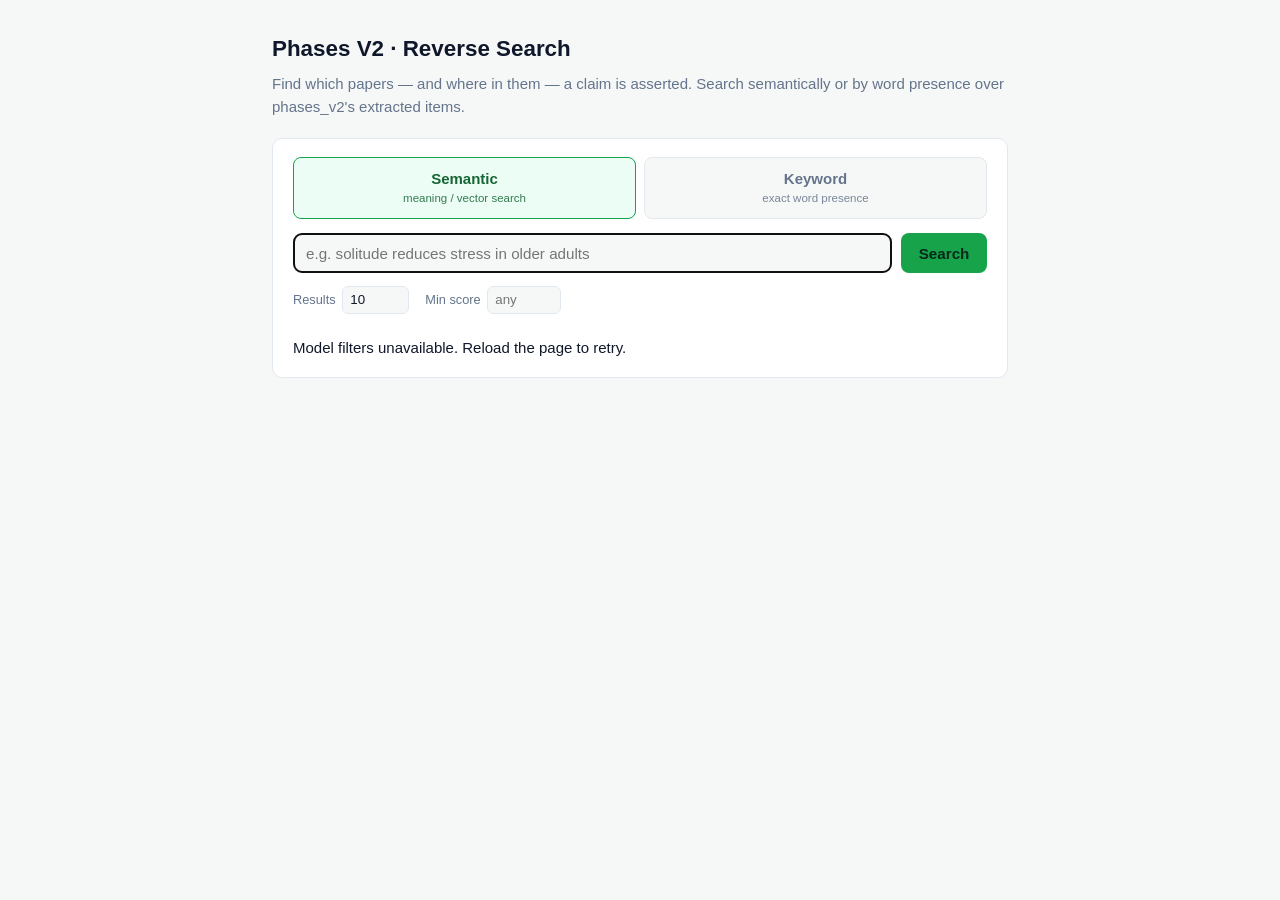
==== abi-phases/src/phases_v2/apps/reverse_search/index.html @ 8e41907b "feat(phases-v2): show and filter extraction models in search" ====
<!doctype html>
<meta charset="utf-8">
<title>Phases V2 Reverse Search</title>
<style>
  :root {
    --ground: #f6f8f7; --surface: #fff; --ink: #0f172a; --mute: #64748b;
    --rule: #e2e8f0; --accent: #16a34a; --accent-2: #22c55e;
    --chip: #ecfdf5; --chip-ink: #166534; --mark: #fde68a;
  }
  @media (prefers-color-scheme: dark) {
    :root {
      --ground: #0e1413; --surface: #151d1c; --ink: #e3eae8; --mute: #859894;
      --rule: #253431; --accent: #34d399; --accent-2: #22c55e;
      --chip: #10241c; --chip-ink: #6ee7b7; --mark: #7c5e12;
    }
  }
  * { box-sizing: border-box; }
  body {
    margin: 0; padding: 2rem 1.25rem 4rem; background: var(--ground); color: var(--ink);
    font: 15px/1.55 -apple-system, BlinkMacSystemFont, "Segoe UI", Roboto, Helvetica, sans-serif;
  }
  main { max-width: 46rem; margin: 0 auto; display: grid; gap: 1.25rem; }
  h1 { font-size: 1.4rem; margin: 0; }
  p.lede { color: var(--mute); margin: .3rem 0 0; }
  .panel {
    background: var(--surface); border: 1px solid var(--rule); border-radius: 10px;
    padding: 1.1rem 1.25rem;
  }
  .tabs { display: flex; gap: .5rem; margin-bottom: .9rem; }
  .tab {
    flex: 1; padding: .6rem .7rem; border: 1px solid var(--rule); background: var(--ground);
    border-radius: 8px; cursor: pointer; font-weight: 600; color: var(--mute); text-align: center;
  }
  .tab.active { background: var(--chip); color: var(--chip-ink); border-color: var(--accent); }
  .tab small { display: block; font-weight: 400; font-size: .72rem; opacity: .85; }
  .searchbar { display: flex; gap: .6rem; }
  .searchbar input[type=text] {
    flex: 1; padding: .65rem .75rem; border: 1px solid var(--rule); border-radius: 8px;
    font-size: .95rem; background: var(--ground); color: var(--ink);
  }
  button.go {
    padding: 0 1.1rem; border: none; border-radius: 8px; background: var(--accent);
    color: #06281a; font-weight: 700; cursor: pointer; font-size: .95rem;
  }
  button.go:disabled { opacity: .55; cursor: default; }
  .controls { display: flex; flex-wrap: wrap; gap: 1rem; align-items: center; margin-top: .8rem; }
  .controls label { font-size: .8rem; color: var(--mute); display: flex; align-items: center; gap: .4rem; }
  .controls input[type=number] {
    width: 4.2rem; padding: .35rem .45rem; border: 1px solid var(--rule); border-radius: 6px;
    background: var(--ground); color: var(--ink);
  }
  .facets { display: flex; flex-wrap: wrap; gap: .5rem; margin-top: .7rem; }
  .facet {
    padding: .3rem .7rem; border-radius: 999px; border: 1px solid var(--rule); background: var(--ground);
    cursor: pointer; font-size: .8rem; color: var(--mute); user-select: none;
  }
  .facet.on { background: var(--chip); color: var(--chip-ink); border-color: var(--accent); font-weight: 600; }
  .status { color: var(--mute); font-size: .85rem; margin: .9rem .1rem 0; }
  .status.bad { color: #e0806e; }
  .results { margin-top: .7rem; display: grid; gap: .75rem; }
  .hit { background: var(--surface); border: 1px solid var(--rule); border-radius: 10px; padding: .9rem 1rem; }
  .hit .text { font-size: .95rem; font-weight: 600; }
  .meta { display: flex; flex-wrap: wrap; gap: .5rem; align-items: center; margin-top: .6rem; font-size: .78rem; color: var(--mute); }
  .badge { padding: .15rem .55rem; border-radius: 999px; background: var(--chip); color: var(--chip-ink); font-weight: 600; }
  .paper { font-weight: 600; color: var(--ink); }
  .score { margin-left: auto; font-variant-numeric: tabular-nums; }
  details { margin-top: .6rem; }
  details summary { cursor: pointer; color: var(--accent); font-size: .78rem; font-weight: 600; }
  details .context {
    margin-top: .5rem; padding: .6rem .7rem; background: var(--ground); border: 1px solid var(--rule);
    border-radius: 6px; font-size: .8rem; color: var(--ink); white-space: pre-wrap; max-height: 16rem; overflow: auto;
  }
  mark { background: var(--mark); padding: 0 .1rem; border-radius: 3px; }
  .empty { text-align: center; color: var(--mute); padding: 2.5rem 0; }
</style>

<main>
  <header>
    <h1>Phases V2 · Reverse Search</h1>
    <p class="lede">Find which papers — and where in them — a claim is asserted. Search
      semantically or by word presence over phases_v2's extracted items.</p>
  </header>

  <div class="panel">
    <div class="tabs">
      <div class="tab active" data-mode="semantic" id="tab-semantic">
        Semantic<small>meaning / vector search</small>
      </div>
      <div class="tab" data-mode="keyword" id="tab-keyword">
        Keyword<small>exact word presence</small>
      </div>
    </div>

    <div class="searchbar">
      <input type="text" id="q" placeholder="e.g. solitude reduces stress in older adults" autofocus>
      <button class="go" id="go">Search</button>
    </div>

    <div class="controls">
      <label id="kwrap">Results
        <input type="number" id="k" value="10" min="1" max="100">
      </label>
      <label id="thwrap">Min score
        <input type="number" id="threshold" step="0.05" min="0" max="1" placeholder="any" style="width:4.6rem">
      </label>
    </div>

    <div class="facets" id="facets"></div>
    <div class="facets" id="model-facets" role="group" aria-label="Extraction models">Loading models…</div>
  </div>

  <div class="status" id="status"></div>
  <div class="results" id="results"></div>
</main>

<script>
  const $ = (id) => document.getElementById(id);
  const state = {
    mode: "semantic", prompts: new Set(), selected: new Set(),
    models: [], selectedModels: new Set(),
  };

  // This page is served by the Nexus frontend through /app-html/, so a
  // relative fetch would hit Next and come back as its 404 page, not the ABI
  // API. Nexus inlines its runtime config into the document that embeds us;
  // the iframe is same-origin (sandbox allows it), so we can read it from the
  // parent. Falling back to a relative base keeps this working when the page
  // is served directly by ABI instead.
  function apiBase() {
    const fromWindow = (w) => {
      try {
        return (w && w.__NEXUS_RUNTIME_CONFIG__ && w.__NEXUS_RUNTIME_CONFIG__.apiUrl) || "";
      } catch (_crossOrigin) {
        return "";
      }
    };
    const base = fromWindow(window) || fromWindow(window.parent) || fromWindow(window.top) || "";
    return base.replace(/\/$/, "");
  }

  const API = () => `${apiBase()}/phases_v2/api/search`;

  async function readJson(response, url) {
    const body = await response.text();
    try {
      return JSON.parse(body);
    } catch (_notJson) {
      // Almost always means the request reached the wrong server.
      throw new Error(
        `Expected JSON from ${url} but got ${response.status} ` +
        `${response.headers.get("content-type") || "an unknown type"}. ` +
        `The API base resolved to "${apiBase() || "(relative)"}" — if that is ` +
        `the Nexus frontend rather than the ABI API, the request never ` +
        `reached the module.`
      );
    }
  }

  async function get(path) {
    const url = `${API()}${path}`;
    const response = await fetch(url, { credentials: "include" });
    const payload = await readJson(response, url);
    if (!response.ok) throw new Error(payload.detail || `${response.status} from ${url}`);
    return payload;
  }

  function setMode(mode) {
    state.mode = mode;
    $("tab-semantic").classList.toggle("active", mode === "semantic");
    $("tab-keyword").classList.toggle("active", mode === "keyword");
    $("thwrap").style.display = mode === "semantic" ? "" : "none";
    $("kwrap").querySelector("input").value = mode === "semantic" ? 10 : 25;
    $("q").placeholder = mode === "semantic"
      ? "e.g. solitude reduces stress in older adults"
      : "e.g. loneliness cortisol";
  }

  document.querySelectorAll(".tab").forEach((t) =>
    t.addEventListener("click", () => setMode(t.dataset.mode)));

  async function loadPrompts() {
    try {
      const data = await get("/prompts");
      state.prompts = new Set(data.prompts || []);
      renderFacets();
    } catch (_e) { /* facets are optional */ }
  }

  function renderFacets() {
    const box = $("facets");
    box.innerHTML = "";
    if (!state.prompts.size) return;
    const hint = document.createElement("span");
    hint.style.cssText = "font-size:.78rem;color:var(--mute);align-self:center;margin-right:.15rem";
    hint.textContent = "Prompts:";
    box.appendChild(hint);
    [...state.prompts].forEach((p) => {
      const el = document.createElement("span");
      el.className = "facet" + (state.selected.has(p) ? " on" : "");
      el.textContent = p;
      el.onclick = () => {
        state.selected.has(p) ? state.selected.delete(p) : state.selected.add(p);
        renderFacets();
      };
      box.appendChild(el);
    });
  }

  async function loadModels() {
    try {
      const data = await get("/models");
      state.models = data.models || [];
      renderModelFacets();
    } catch (_error) {
      $("model-facets").textContent = "Model filters unavailable. Reload the page to retry.";
    }
  }

  function renderModelFacets() {
    const box = $("model-facets");
    box.replaceChildren();
    const hint = document.createElement("span");
    hint.textContent = "Extraction models:";
    box.appendChild(hint);
    const add = (label, selected, action) => {
      const button = document.createElement("button");
      button.type = "button";
      button.className = "facet" + (selected ? " on" : "");
      button.setAttribute("aria-pressed", String(selected));
      button.textContent = label;
      button.onclick = () => { action(); renderModelFacets(); };
      box.appendChild(button);
    };
    add("All models", state.selectedModels.size === 0, () => state.selectedModels.clear());
    state.models.forEach((model) => add(model, state.selectedModels.has(model), () => {
      state.selectedModels.has(model)
        ? state.selectedModels.delete(model) : state.selectedModels.add(model);
    }));
  }

  function escapeHtml(s) {
    return (s || "").replace(/[&<>"']/g, (c) =>
      ({ "&": "&amp;", "<": "&lt;", ">": "&gt;", '"': "&quot;", "'": "&#39;" }[c]));
  }

  function highlight(text, q) {
    if (state.mode !== "keyword" || !text) return escapeHtml(text);
    const tokens = (q.toLowerCase().match(/\w+/g) || []);
    let out = escapeHtml(text);
    [...new Set(tokens)].forEach((tok) => {
      const re = new RegExp(`(${tok.replace(/[.*+?^${}()|[\]\\]/g, "\\$&")})`, "gi");
      out = out.replace(re, "<mark>$1</mark>");
    });
    return out;
  }

  function renderHits(data) {
    const box = $("results");
    box.innerHTML = "";
    if (!data.hits.length) {
      box.innerHTML = `<div class="empty">No matches for “${escapeHtml(data.query)}”.</div>`;
      return;
    }
    data.hits.forEach((h) => {
      const card = document.createElement("div");
      card.className = "hit";
      const score = h.score != null ? `<span class="score">score ${h.score.toFixed(3)}</span>` : "";
      const where = h.chunk_seq != null ? `chunk #${h.chunk_seq}` : "";
      const paper = h.paper_name ? `<span class="paper">${escapeHtml(h.paper_name)}</span>` : "(unknown paper)";
      const prompt = h.prompt_name ? `<span class="badge">${escapeHtml(h.prompt_name)}</span>` : "";
      const model = `<span class="badge">Model: ${escapeHtml(h.model_id || "unknown")}</span>`;
      const context = h.chunk_text
        ? `<details><summary>Show source context</summary><div class="context">${highlight(h.chunk_text, data.query)}</div></details>`
        : "";
      card.innerHTML = `
        <div class="text">${highlight(h.extracted_text, data.query)}</div>
        <div class="meta">${prompt}${model}${paper}${where ? `<span>· ${where}</span>` : ""}${score}</div>
        ${context}`;
      box.appendChild(card);
    });
  }

  async function search() {
    const q = $("q").value.trim();
    if (!q) return;
    $("go").disabled = true;
    $("status").className = "status";
    $("status").textContent = "Searching…";
    $("results").innerHTML = "";

    const params = new URLSearchParams({ q });
    state.selected.forEach((p) => params.append("prompt", p));
    state.selectedModels.forEach((model) => params.append("model", model));

    let path;
    if (state.mode === "semantic") {
      params.set("k", $("k").value || 10);
      const th = $("threshold").value;
      if (th) params.set("score_threshold", th);
      path = `/semantic?${params}`;
    } else {
      params.set("limit", $("k").value || 25);
      path = `/keyword?${params}`;
    }

    try {
      const data = await get(path);
      $("status").className = "status";
      $("status").textContent = `${data.count} result${data.count === 1 ? "" : "s"} · ${data.mode} search`;
      renderHits(data);
    } catch (e) {
      $("status").className = "status bad";
      $("status").textContent = `Search failed: ${e.message}`;
    } finally {
      $("go").disabled = false;
    }
  }

  $("go").addEventListener("click", search);
  $("q").addEventListener("keydown", (e) => { if (e.key === "Enter") search(); });

  setMode("semantic");
  loadPrompts();
  loadModels();
</script>
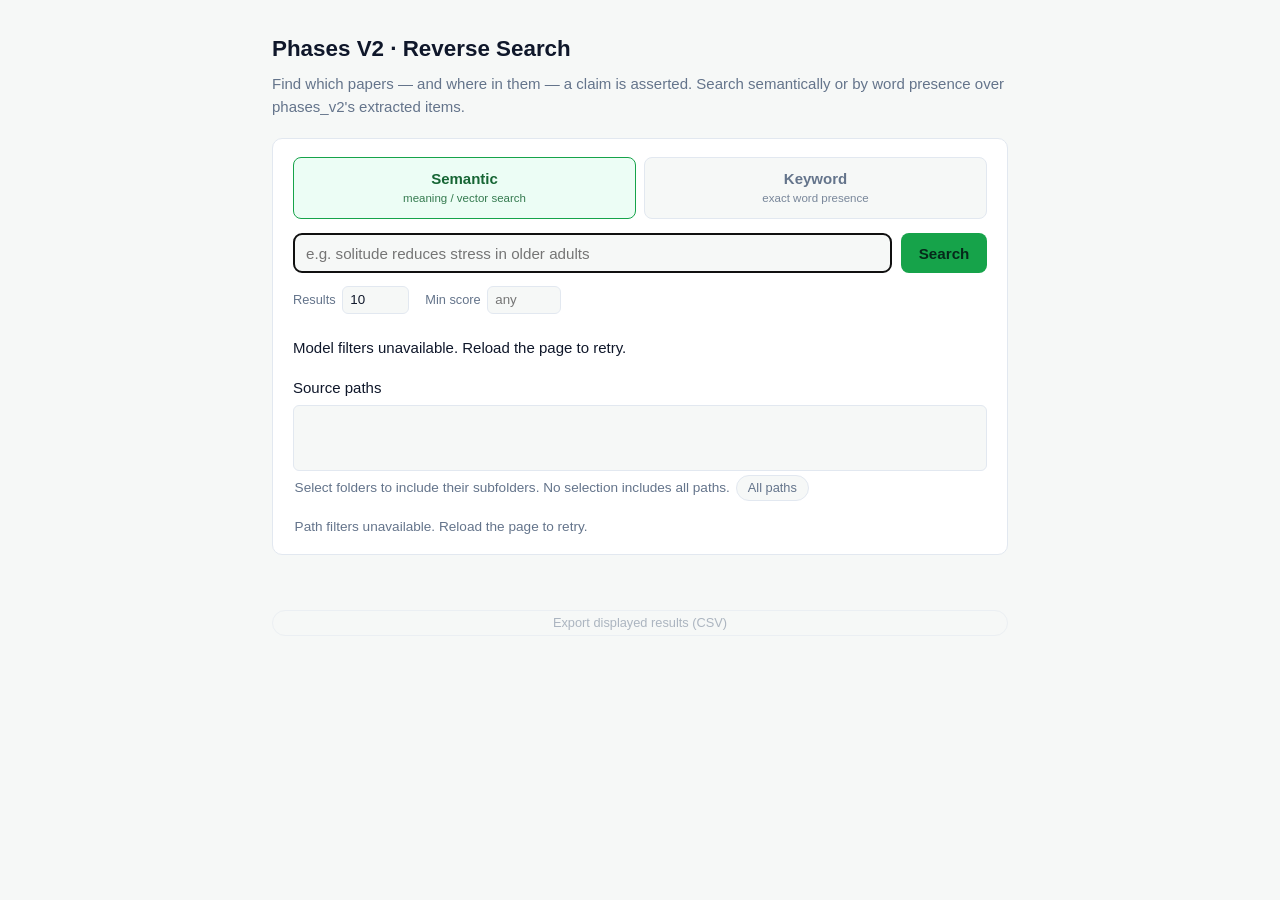
==== commit 29fa3475: "feat(phases-v2): add source filters, prompt viewer and CSV export" ====
--- a/abi-phases/src/phases_v2/apps/reverse_search/index.html
+++ b/abi-phases/src/phases_v2/apps/reverse_search/index.html
@@ -72,6 +72,9 @@
   }
   mark { background: var(--mark); padding: 0 .1rem; border-radius: 3px; }
   .empty { text-align: center; color: var(--mute); padding: 2.5rem 0; }
+  #paths { width: 100%; margin-top: .4rem; background: var(--ground); color: var(--ink); border: 1px solid var(--rule); border-radius: 6px; }
+  #export:disabled { opacity: .5; cursor: default; }
+  .source-path { overflow-wrap: anywhere; }
 </style>
 
 <main>
@@ -107,9 +110,17 @@
 
     <div class="facets" id="facets"></div>
     <div class="facets" id="model-facets" role="group" aria-label="Extraction models">Loading models…</div>
+    <div style="margin-top:1rem">
+      <label for="paths">Source paths</label>
+      <select id="paths" multiple size="4" aria-describedby="paths-help"></select>
+      <span id="paths-help" class="status">Select folders to include their subfolders. No selection includes all paths.</span>
+      <button type="button" class="facet" id="clear-paths">All paths</button>
+      <div id="paths-status" class="status"></div>
+    </div>
   </div>
 
   <div class="status" id="status"></div>
+  <button type="button" class="facet" id="export" disabled>Export displayed results (CSV)</button>
   <div class="results" id="results"></div>
 </main>
 
@@ -118,6 +129,7 @@
   const state = {
     mode: "semantic", prompts: new Set(), selected: new Set(),
     models: [], selectedModels: new Set(),
+    selectedPaths: new Set(), displayedResults: null,
   };
 
   // This page is served by the Nexus frontend through /app-html/, so a
@@ -238,6 +250,30 @@
     }));
   }
 
+  async function loadPaths() {
+    try {
+      const data = await get("/paths");
+      $("paths").replaceChildren();
+      (data.paths || []).forEach((path) => {
+        const option = document.createElement("option");
+        option.value = path;
+        option.textContent = path;
+        $("paths").appendChild(option);
+      });
+      $("paths-status").textContent = data.paths.length ? "" : "No source paths available yet.";
+    } catch (_error) {
+      $("paths-status").textContent = "Path filters unavailable. Reload the page to retry.";
+    }
+  }
+
+  $("paths").addEventListener("change", () => {
+    state.selectedPaths = new Set([...$("paths").selectedOptions].map((option) => option.value));
+  });
+  $("clear-paths").addEventListener("click", () => {
+    state.selectedPaths.clear();
+    [...$("paths").options].forEach((option) => { option.selected = false; });
+  });
+
   function escapeHtml(s) {
     return (s || "").replace(/[&<>"']/g, (c) =>
       ({ "&": "&amp;", "<": "&lt;", ">": "&gt;", '"': "&quot;", "'": "&#39;" }[c]));
@@ -255,6 +291,8 @@
   }
 
   function renderHits(data) {
+    state.displayedResults = data;
+    $("export").disabled = !data.hits.length;
     const box = $("results");
     box.innerHTML = "";
     if (!data.hits.length) {
@@ -269,13 +307,18 @@
       const paper = h.paper_name ? `<span class="paper">${escapeHtml(h.paper_name)}</span>` : "(unknown paper)";
       const prompt = h.prompt_name ? `<span class="badge">${escapeHtml(h.prompt_name)}</span>` : "";
       const model = `<span class="badge">Model: ${escapeHtml(h.model_id || "unknown")}</span>`;
+      const source = h.source_path ? `<div class="meta source-path">Source path: ${escapeHtml(h.source_path)}</div>` : "";
+      const extractionPrompt = `<details><summary>View extraction prompt</summary>
+        <div class="meta">Prompt ID: ${escapeHtml(h.prompt_id || "unknown")}</div>
+        <div class="meta">Stored template for this prompt version.</div>
+        <div class="context">${escapeHtml(h.prompt_template || "Stored prompt unavailable for this result.")}</div></details>`;
       const context = h.chunk_text
         ? `<details><summary>Show source context</summary><div class="context">${highlight(h.chunk_text, data.query)}</div></details>`
         : "";
       card.innerHTML = `
         <div class="text">${highlight(h.extracted_text, data.query)}</div>
         <div class="meta">${prompt}${model}${paper}${where ? `<span>· ${where}</span>` : ""}${score}</div>
-        ${context}`;
+        ${source}${extractionPrompt}${context}`;
       box.appendChild(card);
     });
   }
@@ -287,10 +330,13 @@
     $("status").className = "status";
     $("status").textContent = "Searching…";
     $("results").innerHTML = "";
+    state.displayedResults = null;
+    $("export").disabled = true;
 
     const params = new URLSearchParams({ q });
     state.selected.forEach((p) => params.append("prompt", p));
     state.selectedModels.forEach((model) => params.append("model", model));
+    state.selectedPaths.forEach((path) => params.append("path", path));
 
     let path;
     if (state.mode === "semantic") {
@@ -319,7 +365,38 @@
   $("go").addEventListener("click", search);
   $("q").addEventListener("keydown", (e) => { if (e.key === "Enter") search(); });
 
+  function csvCell(value) {
+    let text = value == null ? "" : String(value);
+    // Keep extracted text from being interpreted as a spreadsheet formula.
+    if (typeof value === "string" && (/^\s*[=+@-]/.test(text) || /^[\t\r\n]/.test(text))) text = "'" + text;
+    return '"' + text.replace(/"/g, '""') + '"';
+  }
+
+  function resultsCsv(data) {
+    const columns = ["query", "mode", "item_id", "extracted_text", "score", "model_id",
+      "prompt_id", "prompt_name", "prompt_template", "paper_id", "paper_name",
+      "source_path", "chunk_id", "chunk_seq", "chunk_text"];
+    const rows = [columns.map(csvCell).join(",")];
+    data.hits.forEach((hit) => rows.push(columns.map((column) =>
+      csvCell(column === "query" ? data.query : column === "mode" ? data.mode : hit[column])).join(",")));
+    return "\uFEFF" + rows.join("\r\n") + "\r\n";
+  }
+
+  $("export").addEventListener("click", () => {
+    const data = state.displayedResults;
+    if (!data || !data.hits.length) return;
+    const url = URL.createObjectURL(new Blob([resultsCsv(data)], { type: "text/csv;charset=utf-8" }));
+    const link = document.createElement("a");
+    link.href = url;
+    link.download = `phases-v2-search-${new Date().toISOString().slice(0, 10)}.csv`;
+    document.body.appendChild(link);
+    link.click();
+    link.remove();
+    setTimeout(() => URL.revokeObjectURL(url), 1000);
+  });
+
   setMode("semantic");
   loadPrompts();
   loadModels();
+  loadPaths();
 </script>
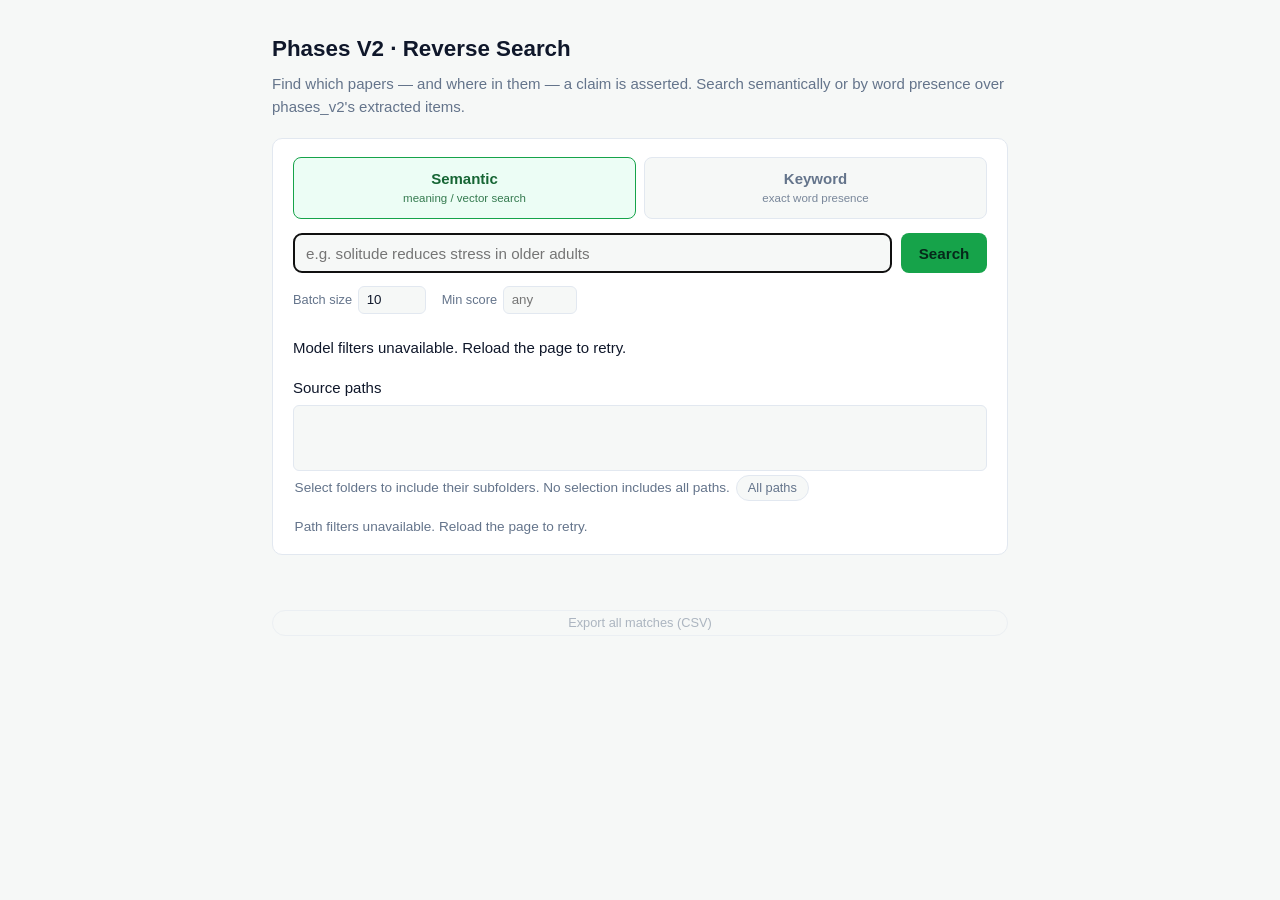
==== commit 1a7f52da: "feat(search): export all matches and paginate complete results" ====
--- a/abi-phases/src/phases_v2/apps/reverse_search/index.html
+++ b/abi-phases/src/phases_v2/apps/reverse_search/index.html
@@ -1,5 +1,6 @@
 <!doctype html>
 <meta charset="utf-8">
+<meta name="viewport" content="width=device-width, initial-scale=1">
 <title>Phases V2 Reverse Search</title>
 <style>
   :root {
@@ -19,6 +20,8 @@
     margin: 0; padding: 2rem 1.25rem 4rem; background: var(--ground); color: var(--ink);
     font: 15px/1.55 -apple-system, BlinkMacSystemFont, "Segoe UI", Roboto, Helvetica, sans-serif;
   }
+  main > *, .searchbar input[type=text] { min-width: 0; }
+  .hit { overflow-wrap: anywhere; }
   main { max-width: 46rem; margin: 0 auto; display: grid; gap: 1.25rem; }
   h1 { font-size: 1.4rem; margin: 0; }
   p.lede { color: var(--mute); margin: .3rem 0 0; }
@@ -100,7 +103,7 @@
     </div>
 
     <div class="controls">
-      <label id="kwrap">Results
+      <label id="kwrap">Batch size
         <input type="number" id="k" value="10" min="1" max="100">
       </label>
       <label id="thwrap">Min score
@@ -119,9 +122,11 @@
     </div>
   </div>
 
-  <div class="status" id="status"></div>
-  <button type="button" class="facet" id="export" disabled>Export displayed results (CSV)</button>
+  <div class="status" id="status" role="status"></div>
+  <button type="button" class="facet" id="export" disabled>Export all matches (CSV)</button>
+  <div id="export-status" class="status" role="status"></div>
   <div class="results" id="results"></div>
+  <div id="scroll-sentinel"><button type="button" class="facet" id="load-more" hidden>Load more</button></div>
 </main>
 
 <script>
@@ -129,7 +134,8 @@
   const state = {
     mode: "semantic", prompts: new Set(), selected: new Set(),
     models: [], selectedModels: new Set(),
-    selectedPaths: new Set(), displayedResults: null,
+    selectedPaths: new Set(), activeSearch: null, version: 0, loading: false,
+    nextOffset: null, total: 0, seen: new Set(), controller: null, exportController: null, exporting: false,
   };
 
   // This page is served by the Nexus frontend through /app-html/, so a
@@ -168,9 +174,9 @@
     }
   }
 
-  async function get(path) {
+  async function get(path, signal) {
     const url = `${API()}${path}`;
-    const response = await fetch(url, { credentials: "include" });
+    const response = await fetch(url, { credentials: "include", signal });
     const payload = await readJson(response, url);
     if (!response.ok) throw new Error(payload.detail || `${response.status} from ${url}`);
     return payload;
@@ -279,8 +285,8 @@
       ({ "&": "&amp;", "<": "&lt;", ">": "&gt;", '"': "&quot;", "'": "&#39;" }[c]));
   }
 
-  function highlight(text, q) {
-    if (state.mode !== "keyword" || !text) return escapeHtml(text);
+  function highlight(text, q, mode) {
+    if (mode !== "keyword" || !text) return escapeHtml(text);
     const tokens = (q.toLowerCase().match(/\w+/g) || []);
     let out = escapeHtml(text);
     [...new Set(tokens)].forEach((tok) => {
@@ -290,16 +296,17 @@
     return out;
   }
 
-  function renderHits(data) {
-    state.displayedResults = data;
-    $("export").disabled = !data.hits.length;
+  function renderHits(data, append = false) {
+    $("export").disabled = !data.total || state.exporting;
     const box = $("results");
-    box.innerHTML = "";
-    if (!data.hits.length) {
+    if (!append) box.innerHTML = "";
+    if (!data.hits.length && !append) {
       box.innerHTML = `<div class="empty">No matches for “${escapeHtml(data.query)}”.</div>`;
       return;
     }
     data.hits.forEach((h) => {
+      if (state.seen.has(h.item_id)) return;
+      state.seen.add(h.item_id);
       const card = document.createElement("div");
       card.className = "hit";
       const score = h.score != null ? `<span class="score">score ${h.score.toFixed(3)}</span>` : "";
@@ -313,86 +320,120 @@
         <div class="meta">Stored template for this prompt version.</div>
         <div class="context">${escapeHtml(h.prompt_template || "Stored prompt unavailable for this result.")}</div></details>`;
       const context = h.chunk_text
-        ? `<details><summary>Show source context</summary><div class="context">${highlight(h.chunk_text, data.query)}</div></details>`
+        ? `<details><summary>Show source context</summary><div class="context">${highlight(h.chunk_text, data.query, data.mode)}</div></details>`
         : "";
       card.innerHTML = `
-        <div class="text">${highlight(h.extracted_text, data.query)}</div>
+        <div class="text">${highlight(h.extracted_text, data.query, data.mode)}</div>
         <div class="meta">${prompt}${model}${paper}${where ? `<span>· ${where}</span>` : ""}${score}</div>
         ${source}${extractionPrompt}${context}`;
       box.appendChild(card);
     });
   }
 
+  function updateStatus() {
+    const active = state.activeSearch;
+    $('status').className = 'status';
+    $('status').textContent = `Showing ${state.seen.size} of ${state.total} matches for “${active.query}” · ${active.mode} search`;
+    $('load-more').hidden = state.nextOffset === null;
+  }
+
+  async function loadPage(append) {
+    const version = state.version, active = state.activeSearch;
+    if (!active || state.loading || (append && state.nextOffset === null)) return;
+    state.loading = true;
+    $('load-more').disabled = true;
+    $('load-more').textContent = 'Loading...';
+    const params = new URLSearchParams(active.params);
+    params.set('offset', append ? state.nextOffset : 0);
+    let succeeded = false;
+    try {
+      const data = await get(`/${active.mode}?${params}`, state.controller.signal);
+      if (version !== state.version) return;
+      if (data.snapshot != null) active.params.set('snapshot', data.snapshot);
+      state.total = data.total;
+      state.nextOffset = data.next_offset;
+      renderHits(data, append);
+      updateStatus();
+      succeeded = true;
+    } catch (error) {
+      if (version !== state.version || error.name === 'AbortError') return;
+      $('status').className = 'status bad';
+      $('status').textContent = `${append ? 'Could not load the next batch' : 'Search failed'}: ${error.message}`;
+      $('load-more').hidden = !append;
+    } finally {
+      if (version === state.version) {
+        state.loading = false;
+        $('go').disabled = false;
+        $('load-more').disabled = false;
+        $('load-more').textContent = 'Load more';
+        if (succeeded && state.nextOffset !== null && $('scroll-sentinel').getBoundingClientRect().top < innerHeight + 300) {
+          requestAnimationFrame(() => { if (version === state.version) loadPage(true); });
+        }
+      }
+    }
+  }
+
   async function search() {
-    const q = $("q").value.trim();
-    if (!q) return;
-    $("go").disabled = true;
-    $("status").className = "status";
-    $("status").textContent = "Searching…";
-    $("results").innerHTML = "";
-    state.displayedResults = null;
-    $("export").disabled = true;
-
-    const params = new URLSearchParams({ q });
-    state.selected.forEach((p) => params.append("prompt", p));
-    state.selectedModels.forEach((model) => params.append("model", model));
-    state.selectedPaths.forEach((path) => params.append("path", path));
-
-    let path;
-    if (state.mode === "semantic") {
-      params.set("k", $("k").value || 10);
-      const th = $("threshold").value;
-      if (th) params.set("score_threshold", th);
-      path = `/semantic?${params}`;
-    } else {
-      params.set("limit", $("k").value || 25);
-      path = `/keyword?${params}`;
-    }
-
-    try {
-      const data = await get(path);
-      $("status").className = "status";
-      $("status").textContent = `${data.count} result${data.count === 1 ? "" : "s"} · ${data.mode} search`;
-      renderHits(data);
-    } catch (e) {
-      $("status").className = "status bad";
-      $("status").textContent = `Search failed: ${e.message}`;
+    const query = $('q').value.trim();
+    if (!query) return;
+    state.controller?.abort(); state.exportController?.abort();
+    state.controller = new AbortController(); state.exporting = false;
+    state.version += 1; state.loading = false; state.seen = new Set();
+    state.nextOffset = null; state.total = 0;
+    $('go').disabled = true;
+    $('status').className = 'status'; $('status').textContent = 'Searching...';
+    $('export-status').textContent = ''; $('results').replaceChildren();
+    $('export').disabled = true; $('load-more').hidden = true;
+    const params = new URLSearchParams({ q: query });
+    state.selected.forEach((p) => params.append('prompt', p));
+    state.selectedModels.forEach((m) => params.append('model', m));
+    state.selectedPaths.forEach((p) => params.append('path', p));
+    params.set(state.mode === 'semantic' ? 'k' : 'limit', $('k').value || 25);
+    if (state.mode === 'semantic' && $('threshold').value) params.set('score_threshold', $('threshold').value);
+    state.activeSearch = { query, mode: state.mode, params };
+    await loadPage(false);
+  }
+
+  $('go').addEventListener('click', search);
+  $('q').addEventListener('keydown', (e) => { if (e.key === 'Enter') search(); });
+  $('load-more').addEventListener('click', () => loadPage(true));
+  const observer = new IntersectionObserver((entries) => {
+    if (entries.some((entry) => entry.isIntersecting)) loadPage(true);
+  }, { rootMargin: '300px' });
+  observer.observe($('scroll-sentinel'));
+
+  $('export').addEventListener('click', async () => {
+    const active = state.activeSearch;
+    if (!active || !state.total || state.exporting) return;
+    state.exporting = true;
+    state.exportController = new AbortController();
+    $('export').disabled = true;
+    $('export-status').className = 'status';
+    $('export-status').textContent = `Preparing all matches for “${active.query}”...`;
+    const params = new URLSearchParams(active.params);
+    params.delete('k'); params.delete('limit'); params.delete('offset');
+    params.set('mode', active.mode);
+    try {
+      const endpoint = `${API()}/export?${params}`;
+      const response = await fetch(endpoint, { credentials: 'include', signal: state.exportController.signal });
+      if (!response.ok || !response.headers.get('content-type')?.includes('text/csv')) {
+        const error = await readJson(response, endpoint);
+        throw new Error(error.detail || 'Export failed.');
+      }
+      const blob = await response.blob();
+      if (active !== state.activeSearch) return;
+      const url = URL.createObjectURL(blob), link = document.createElement('a');
+      link.href = url; link.download = `phases-v2-search-${new Date().toISOString().slice(0, 10)}.csv`;
+      document.body.appendChild(link); link.click(); link.remove();
+      setTimeout(() => URL.revokeObjectURL(url), 1000);
+      $('export-status').textContent = 'CSV downloaded with all matching results.';
+    } catch (error) {
+      if (active !== state.activeSearch || error.name === 'AbortError') return;
+      $('export-status').className = 'status bad';
+      $('export-status').textContent = `Export failed: ${error.message}`;
     } finally {
-      $("go").disabled = false;
-    }
-  }
-
-  $("go").addEventListener("click", search);
-  $("q").addEventListener("keydown", (e) => { if (e.key === "Enter") search(); });
-
-  function csvCell(value) {
-    let text = value == null ? "" : String(value);
-    // Keep extracted text from being interpreted as a spreadsheet formula.
-    if (typeof value === "string" && (/^\s*[=+@-]/.test(text) || /^[\t\r\n]/.test(text))) text = "'" + text;
-    return '"' + text.replace(/"/g, '""') + '"';
-  }
-
-  function resultsCsv(data) {
-    const columns = ["query", "mode", "item_id", "extracted_text", "score", "model_id",
-      "prompt_id", "prompt_name", "prompt_template", "paper_id", "paper_name",
-      "source_path", "chunk_id", "chunk_seq", "chunk_text"];
-    const rows = [columns.map(csvCell).join(",")];
-    data.hits.forEach((hit) => rows.push(columns.map((column) =>
-      csvCell(column === "query" ? data.query : column === "mode" ? data.mode : hit[column])).join(",")));
-    return "\uFEFF" + rows.join("\r\n") + "\r\n";
-  }
-
-  $("export").addEventListener("click", () => {
-    const data = state.displayedResults;
-    if (!data || !data.hits.length) return;
-    const url = URL.createObjectURL(new Blob([resultsCsv(data)], { type: "text/csv;charset=utf-8" }));
-    const link = document.createElement("a");
-    link.href = url;
-    link.download = `phases-v2-search-${new Date().toISOString().slice(0, 10)}.csv`;
-    document.body.appendChild(link);
-    link.click();
-    link.remove();
-    setTimeout(() => URL.revokeObjectURL(url), 1000);
+      if (active === state.activeSearch) { state.exporting = false; $('export').disabled = !state.total; }
+    }
   });
 
   setMode("semantic");
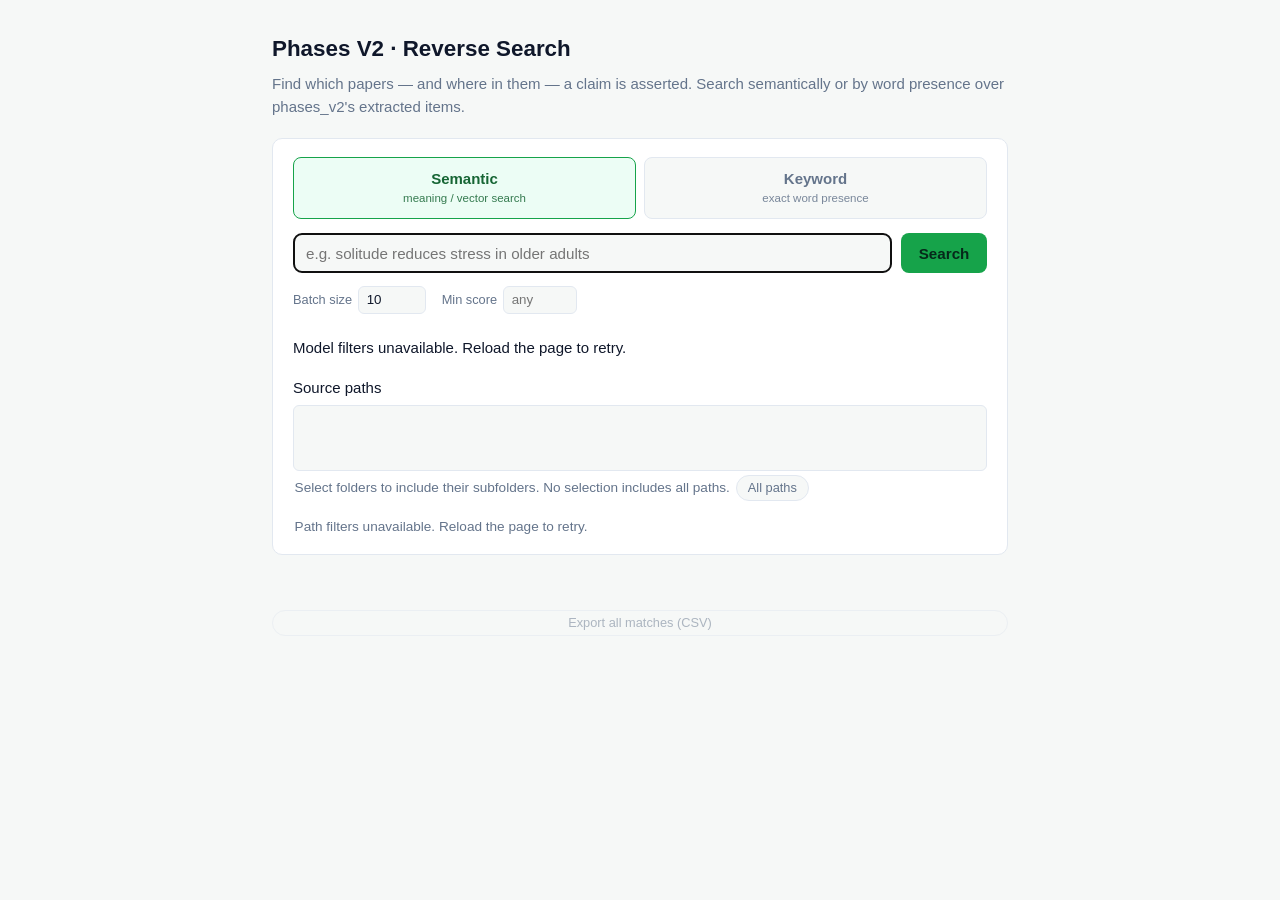
==== commit 70262ffa: "feat(search): visualize probabilistic claims and download source papers" ====
--- a/abi-phases/src/phases_v2/apps/reverse_search/index.html
+++ b/abi-phases/src/phases_v2/apps/reverse_search/index.html
@@ -78,6 +78,45 @@
   #paths { width: 100%; margin-top: .4rem; background: var(--ground); color: var(--ink); border: 1px solid var(--rule); border-radius: 6px; }
   #export:disabled { opacity: .5; cursor: default; }
   .source-path { overflow-wrap: anywhere; }
+    .relations { display: grid; gap: 16px; }
+    .relation { margin: 0; padding: 14px; border: 1px solid var(--rule); border-radius: 10px; background: var(--ground); }
+    .relation figcaption { font-size: 12px; font-weight: 700; color: var(--mute); margin-bottom: 12px; }
+    .relation-flow { display: grid; grid-template-columns: minmax(0, 1fr) minmax(130px, .7fr) minmax(0, 1fr); align-items: center; gap: 12px; }
+    .graph-node { min-width: 0; padding: 12px; border: 1px solid var(--rule); border-radius: 9px; background: var(--surface); }
+    .node-role { display: block; font-size: 11px; text-transform: uppercase; letter-spacing: .05em; color: var(--mute); }
+    .node-type { display: block; color: var(--mute); font-size: 12px; margin: 2px 0 6px; }
+    .node-text { font-size: 14px; font-weight: 600; overflow-wrap: anywhere; white-space: pre-wrap; }
+    .relation-edge { text-align: center; color: var(--mute); font-size: 12px; }
+    .relation-edge strong { display: block; font-size: 14px; }
+    .relation-edge.increases { color: #9a3412; }
+    .relation-edge.decreases { color: #1d4ed8; }
+    .edge-arrow { display: block; position: relative; height: 2px; background: currentColor; margin: 12px 4px; }
+    .edge-arrow::after { content: ''; position: absolute; right: -1px; top: -4px; border-left: 8px solid currentColor; border-top: 5px solid transparent; border-bottom: 5px solid transparent; }
+    .participant-branch { width: calc((100% - 24px) / 2.7); margin-bottom: 12px; }
+    .participant-branch .graph-node { border-style: dashed; }
+    .participant-link { display: block; text-align: center; font-size: 12px; color: var(--mute); padding-top: 6px; }
+    .participant-link::after { content: '\2193'; display: block; font-size: 20px; line-height: 1; }
+    .evidence { margin: 14px 0 0; padding: 10px 12px; border-left: 3px solid var(--rule); font-size: 13px; white-space: pre-wrap; overflow-wrap: anywhere; }
+    .evidence-label { display: block; color: var(--mute); font-size: 11px; font-weight: 700; margin-bottom: 4px; }
+    .json-payload { white-space: pre-wrap; overflow-wrap: anywhere; max-height: 300px; overflow: auto; font: 13px/1.6 ui-monospace, monospace; }
+    .download { border: 1px solid var(--rule); border-radius: 7px; background: var(--surface); padding: 5px 9px; color: var(--accent); font: inherit; cursor: pointer; }
+    .download:disabled { cursor: default; color: var(--mute); }
+    .download-status { color: #9a3412; font-size: 12px; }
+    @media (max-width: 600px) {
+      .wrap { padding: 0 12px; }
+      .searchbar input[type=text] { min-width: 0; }
+      .relation-flow { grid-template-columns: minmax(0, 1fr); }
+      .participant-branch { width: 100%; }
+      .relation-edge { padding: 4px 0; }
+      .edge-arrow { width: 2px; height: 24px; margin: 8px auto 0; }
+      .edge-arrow::after { right: -4px; top: auto; bottom: -1px; border-top: 8px solid currentColor; border-left: 5px solid transparent; border-right: 5px solid transparent; border-bottom: 0; }
+    }
+
+  @media (prefers-color-scheme: dark) {
+    .relation-edge.increases { color: #fdba74; }
+    .relation-edge.decreases { color: #93c5fd; }
+    .download-status { color: #fdba74; }
+  }
 </style>
 
 <main>
@@ -285,16 +324,87 @@
       ({ "&": "&amp;", "<": "&lt;", ">": "&gt;", '"': "&quot;", "'": "&#39;" }[c]));
   }
 
-  function highlight(text, q, mode) {
-    if (mode !== "keyword" || !text) return escapeHtml(text);
-    const tokens = (q.toLowerCase().match(/\w+/g) || []);
-    let out = escapeHtml(text);
-    [...new Set(tokens)].forEach((tok) => {
-      const re = new RegExp(`(${tok.replace(/[.*+?^${}()|[\]\\]/g, "\\$&")})`, "gi");
-      out = out.replace(re, "<mark>$1</mark>");
-    });
-    return out;
-  }
+    function highlight(text, q, mode) {
+      if (mode !== "keyword" || !text) return escapeHtml(text);
+      const tokens = [...new Set(q.toLowerCase().match(/\w+/g) || [])];
+      if (!tokens.length) return escapeHtml(text);
+      // Match before escaping so search words cannot alter HTML entities or tags.
+      const re = new RegExp(`(${tokens.sort((a, b) => b.length - a.length).join('|')})`, 'gi');
+      return text.split(re).map((part, i) => i % 2
+        ? `<mark>${escapeHtml(part)}</mark>` : escapeHtml(part)).join('');
+    }
+
+
+    function parsePayload(text) {
+      try { return JSON.parse(text); } catch { return undefined; }
+    }
+
+    function probabilisticRelations(payload) {
+      const relations = Array.isArray(payload) ? payload
+        : payload && Array.isArray(payload.relations) ? payload.relations : [payload];
+      const valid = (r) => r && typeof r === 'object'
+        && ['subject_process', 'subject_participant', 'target_process'].every(
+          (key) => typeof r[key] === 'string' && r[key].trim())
+        && ['increases', 'decreases', 'no-effect'].includes(r.direction)
+        && (r.evidence_text == null || typeof r.evidence_text === 'string');
+      return relations.length && relations.every(valid) ? relations : [];
+    }
+
+    function renderRelation(r, query, index, total, mode) {
+      const node = (role, type, text) => `<div class="graph-node">
+        <span class="node-role">${role}</span><span class="node-type">${type}</span>
+        <div class="node-text">${highlight(text, query, mode)}</div></div>`;
+      const direction = { increases: 'Increases', decreases: 'Decreases', 'no-effect': 'Neutral (no effect)' }[r.direction];
+      return `<figure class="relation">
+        <figcaption>Probability-modulating claim${total > 1 ? ` ${index + 1} of ${total}` : ''}</figcaption>
+        <div class="participant-branch">
+          ${node('Participant / disposition bearer', 'Independent continuant', r.subject_participant)}
+          <span class="participant-link">participates in</span>
+        </div>
+        <div class="relation-flow">
+          ${node('From / subject', 'Process', r.subject_process)}
+          <div class="relation-edge ${r.direction}"><strong>${direction}</strong>
+            ${r.direction === 'no-effect' ? 'on the probability of' : 'the probability of'}
+            <span class="edge-arrow" aria-hidden="true"></span></div>
+          ${node('To / target', 'Process', r.target_process)}
+        </div>
+        ${r.evidence_text ? `<blockquote class="evidence"><span class="evidence-label">Evidence from the paper</span>${highlight(r.evidence_text, query, mode)}</blockquote>` : ''}
+      </figure>`;
+    }
+
+    function renderExtraction(text, query, mode) {
+      const payload = parsePayload(text);
+      const relations = probabilisticRelations(payload);
+      if (relations.length) return `<div class="relations">${relations.map(
+        (r, i) => renderRelation(r, query, i, relations.length, mode)).join('')}</div>`;
+      if (payload !== undefined) return `<pre class="json-payload">${highlight(JSON.stringify(payload, null, 2), query, mode)}</pre>`;
+      return `<div class="text">${highlight(text, query, mode)}</div>`;
+    }
+
+    async function downloadPaper(hit, button, status) {
+      button.disabled = true;
+      button.textContent = 'Downloading...';
+      status.textContent = '';
+      try {
+        const params = new URLSearchParams({ item_id: hit.item_id });
+        const res = await fetch(`${API()}/paper?${params}`, { credentials: "include" });
+        if (!res.ok) throw new Error(res.status === 404
+          ? 'Source PDF is unavailable.' : `Download failed (${res.status}). Please try again.`);
+        const url = URL.createObjectURL(await res.blob());
+        const link = document.createElement('a');
+        link.href = url;
+        link.download = hit.paper_name || 'paper.pdf';
+        document.body.appendChild(link);
+        link.click();
+        link.remove();
+        setTimeout(() => URL.revokeObjectURL(url), 1000);
+      } catch (error) {
+        status.textContent = error.message;
+      } finally {
+        button.disabled = false;
+        button.textContent = 'Download paper';
+      }
+    }
 
   function renderHits(data, append = false) {
     $("export").disabled = !data.total || state.exporting;
@@ -320,12 +430,19 @@
         <div class="meta">Stored template for this prompt version.</div>
         <div class="context">${escapeHtml(h.prompt_template || "Stored prompt unavailable for this result.")}</div></details>`;
       const context = h.chunk_text
-        ? `<details><summary>Show source context</summary><div class="context">${highlight(h.chunk_text, data.query, data.mode)}</div></details>`
-        : "";
+        ? `<details><summary>Show source chunk</summary><div class="context">${highlight(h.chunk_text, data.query, data.mode)}</div></details>`
+        : '<details><summary>Source chunk</summary><div class="context">Source chunk is unavailable for this match.</div></details>';
+      const raw = probabilisticRelations(parsePayload(h.extracted_text)).length
+        ? `<details><summary>Show original JSON</summary><div class="context">${escapeHtml(h.extracted_text)}</div></details>` : '';
+      const download = h.paper_id
+        ? '<button class="download" type="button">Download paper</button><span class="download-status" role="status"></span>' : '';
       card.innerHTML = `
-        <div class="text">${highlight(h.extracted_text, data.query, data.mode)}</div>
-        <div class="meta">${prompt}${model}${paper}${where ? `<span>· ${where}</span>` : ""}${score}</div>
-        ${source}${extractionPrompt}${context}`;
+        ${renderExtraction(h.extracted_text, data.query, data.mode)}
+        <div class="meta">${prompt}${model}${paper}${where ? `<span>· ${where}</span>` : ""}${score}${download}</div>
+        ${source}${context}${extractionPrompt}${raw}`;
+      const downloadButton = card.querySelector('.download');
+      if (downloadButton) downloadButton.addEventListener('click', () =>
+        downloadPaper(h, downloadButton, card.querySelector('.download-status')));
       box.appendChild(card);
     });
   }
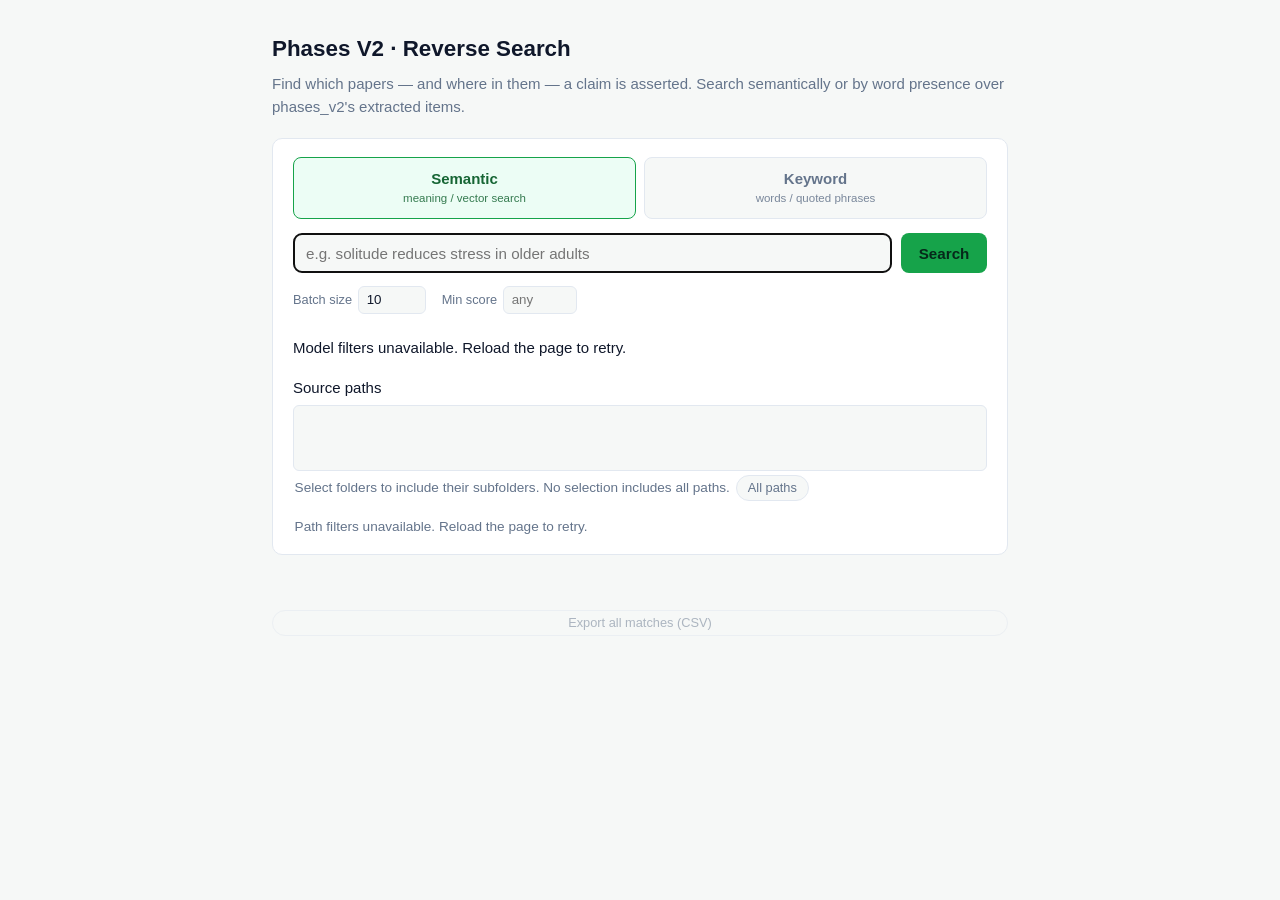
==== commit 611dd751: "feat(search): support exact words and phrases in quoted keyword queries" ====
--- a/abi-phases/src/phases_v2/apps/reverse_search/index.html
+++ b/abi-phases/src/phases_v2/apps/reverse_search/index.html
@@ -132,7 +132,7 @@
         Semantic<small>meaning / vector search</small>
       </div>
       <div class="tab" data-mode="keyword" id="tab-keyword">
-        Keyword<small>exact word presence</small>
+        Keyword<small>words / quoted phrases</small>
       </div>
     </div>
 
@@ -141,7 +141,8 @@
       <button class="go" id="go">Search</button>
     </div>
 
-    <div class="controls">
+    <p id="keyword-help" class="lede" hidden>Use quotes for an exact word or phrase, e.g. "like" or "being alone".</p>
+  <div class="controls">
       <label id="kwrap">Batch size
         <input type="number" id="k" value="10" min="1" max="100">
       </label>
@@ -223,13 +224,14 @@
 
   function setMode(mode) {
     state.mode = mode;
+    $("keyword-help").hidden = mode !== "keyword";
     $("tab-semantic").classList.toggle("active", mode === "semantic");
     $("tab-keyword").classList.toggle("active", mode === "keyword");
     $("thwrap").style.display = mode === "semantic" ? "" : "none";
     $("kwrap").querySelector("input").value = mode === "semantic" ? 10 : 25;
     $("q").placeholder = mode === "semantic"
       ? "e.g. solitude reduces stress in older adults"
-      : "e.g. loneliness cortisol";
+      : 'e.g. "being alone" stress';
   }
 
   document.querySelectorAll(".tab").forEach((t) =>
@@ -324,16 +326,27 @@
       ({ "&": "&amp;", "<": "&lt;", ">": "&gt;", '"': "&quot;", "'": "&#39;" }[c]));
   }
 
+    function keywordTerms(query) {
+      const terms = [];
+      for (const match of query.toLowerCase().replace(/[\u201c\u201d]/g, '"').matchAll(/"([^"]*)"|([\p{L}\p{N}_]+)/gu)) {
+        const text = (match[1] === undefined ? match[2] : match[1]).trim();
+        if (text) terms.push({ text, exact: match[1] !== undefined });
+      }
+      return terms;
+    }
+
     function highlight(text, q, mode) {
-      if (mode !== "keyword" || !text) return escapeHtml(text);
-      const tokens = [...new Set(q.toLowerCase().match(/\w+/g) || [])];
-      if (!tokens.length) return escapeHtml(text);
-      // Match before escaping so search words cannot alter HTML entities or tags.
-      const re = new RegExp(`(${tokens.sort((a, b) => b.length - a.length).join('|')})`, 'gi');
+      if (mode !== 'keyword' || !text) return escapeHtml(text);
+      const terms = keywordTerms(q).sort((a, b) => b.text.length - a.text.length);
+      if (!terms.length) return escapeHtml(text);
+      const escapeRegex = (value) => value.replace(/[.*+?^${}()|[\]\\]/g, '\\$&');
+      const patterns = terms.map((term) => term.exact
+        ? `(?<![\\p{L}\\p{N}_])${term.text.split(/\s+/).map(escapeRegex).join('\\s+')}(?![\\p{L}\\p{N}_])`
+        : escapeRegex(term.text));
+      const re = new RegExp(`(${patterns.join('|')})`, 'giu');
       return text.split(re).map((part, i) => i % 2
         ? `<mark>${escapeHtml(part)}</mark>` : escapeHtml(part)).join('');
     }
-
 
     function parsePayload(text) {
       try { return JSON.parse(text); } catch { return undefined; }
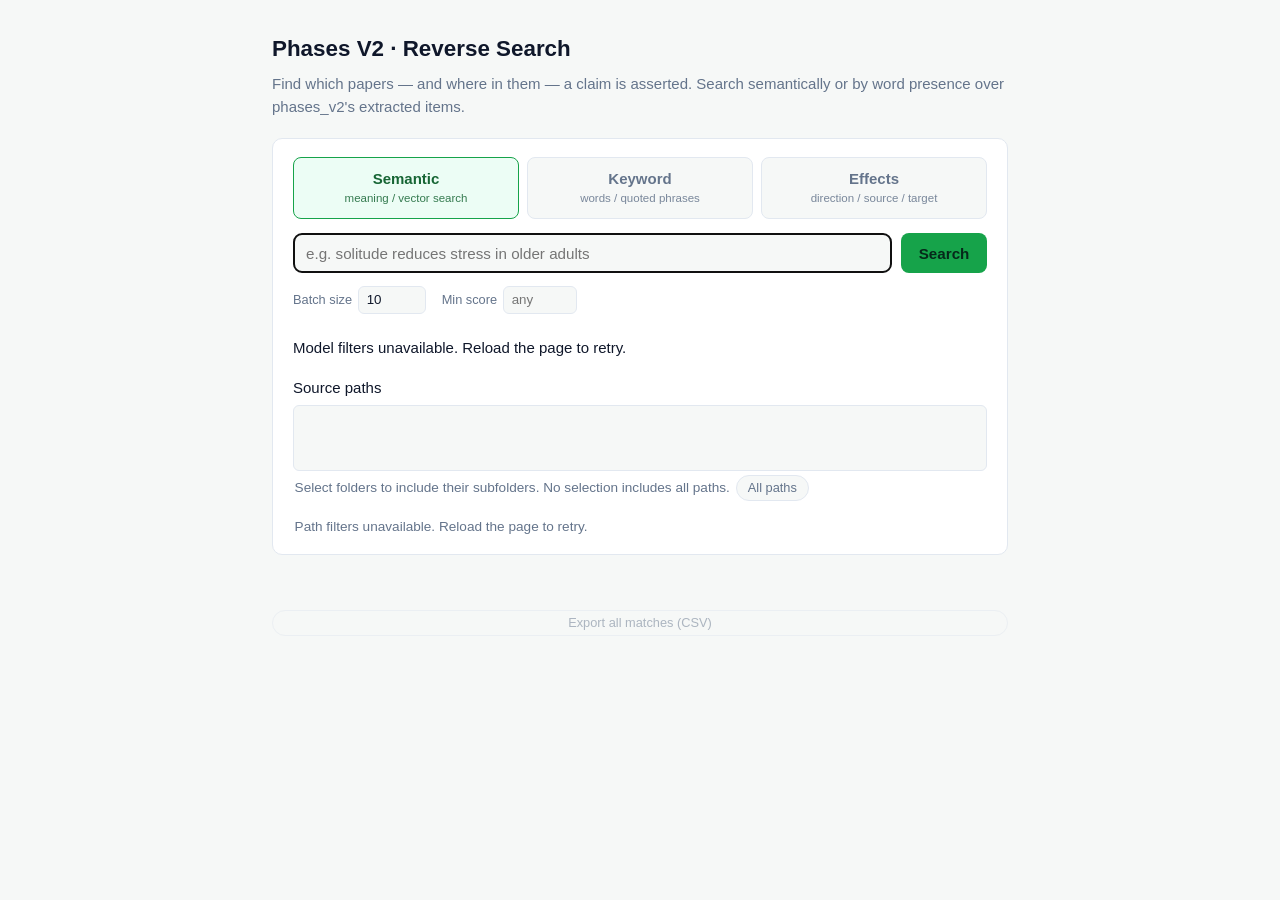
==== commit c0505ee7: "Add structured probabilistic relation backfill and Effects search" ====
--- a/abi-phases/src/phases_v2/apps/reverse_search/index.html
+++ b/abi-phases/src/phases_v2/apps/reverse_search/index.html
@@ -117,6 +117,9 @@
     .relation-edge.decreases { color: #93c5fd; }
     .download-status { color: #fdba74; }
   }
+  #effects-controls input, #effects-controls select { max-width: 100%; padding: .4rem .5rem; background: var(--ground); color: var(--ink); border: 1px solid var(--rule); border-radius: 6px; }
+  #effects-controls label { flex-wrap: wrap; }
+  #target-label { font-size: .8rem; color: var(--mute); }
 </style>
 
 <main>
@@ -134,13 +137,25 @@
       <div class="tab" data-mode="keyword" id="tab-keyword">
         Keyword<small>words / quoted phrases</small>
       </div>
+      <div class="tab" data-mode="effects" id="tab-effects">
+        Effects<small>direction / source / target</small>
+      </div>
     </div>
 
+    <label id="target-label" for="q" hidden>Target process (optional)</label>
     <div class="searchbar">
       <input type="text" id="q" placeholder="e.g. solitude reduces stress in older adults" autofocus>
       <button class="go" id="go">Search</button>
     </div>
 
+    <div id="effects-controls" hidden>
+      <p class="lede">Filter the extracted relationship itself. Leave fields blank to browse all effects.</p>
+      <div class="controls">
+        <label>Direction <select id="effect-direction"><option value="">Any direction</option><option value="increases">Increases</option><option value="decreases">Decreases</option><option value="no-effect">Neutral (no effect)</option></select></label>
+        <label>From / subject <input id="effect-subject" type="text" placeholder="e.g. meditation"></label>
+        <label>Participant <input id="effect-participant" type="text" placeholder="e.g. older adults"></label>
+      </div>
+    </div>
     <p id="keyword-help" class="lede" hidden>Use quotes for an exact word or phrase, e.g. "like" or "being alone".</p>
   <div class="controls">
       <label id="kwrap">Batch size
@@ -225,11 +240,14 @@
   function setMode(mode) {
     state.mode = mode;
     $("keyword-help").hidden = mode !== "keyword";
+    $("effects-controls").hidden = mode !== "effects";
+    $("target-label").hidden = mode !== "effects";
+    $("tab-effects").classList.toggle("active", mode === "effects");
     $("tab-semantic").classList.toggle("active", mode === "semantic");
     $("tab-keyword").classList.toggle("active", mode === "keyword");
     $("thwrap").style.display = mode === "semantic" ? "" : "none";
     $("kwrap").querySelector("input").value = mode === "semantic" ? 10 : 25;
-    $("q").placeholder = mode === "semantic"
+    $("q").placeholder = mode === "effects" ? "e.g. stress" : mode === "semantic"
       ? "e.g. solitude reduces stress in older adults"
       : 'e.g. "being alone" stress';
   }
@@ -428,8 +446,9 @@
       return;
     }
     data.hits.forEach((h) => {
-      if (state.seen.has(h.item_id)) return;
-      state.seen.add(h.item_id);
+      const resultId = h.relation_id || h.item_id;
+      if (state.seen.has(resultId)) return;
+      state.seen.add(resultId);
       const card = document.createElement("div");
       card.className = "hit";
       const score = h.score != null ? `<span class="score">score ${h.score.toFixed(3)}</span>` : "";
@@ -505,7 +524,7 @@
 
   async function search() {
     const query = $('q').value.trim();
-    if (!query) return;
+    if (!query && state.mode !== "effects") return;
     state.controller?.abort(); state.exportController?.abort();
     state.controller = new AbortController(); state.exporting = false;
     state.version += 1; state.loading = false; state.seen = new Set();
@@ -515,17 +534,23 @@
     $('export-status').textContent = ''; $('results').replaceChildren();
     $('export').disabled = true; $('load-more').hidden = true;
     const params = new URLSearchParams({ q: query });
+    if (state.mode === 'effects') {
+      params.set('direction', $('effect-direction').value);
+      params.set('subject', $('effect-subject').value.trim());
+      params.set('participant', $('effect-participant').value.trim());
+    }
     state.selected.forEach((p) => params.append('prompt', p));
     state.selectedModels.forEach((m) => params.append('model', m));
     state.selectedPaths.forEach((p) => params.append('path', p));
     params.set(state.mode === 'semantic' ? 'k' : 'limit', $('k').value || 25);
     if (state.mode === 'semantic' && $('threshold').value) params.set('score_threshold', $('threshold').value);
-    state.activeSearch = { query, mode: state.mode, params };
+    state.activeSearch = { query: query || 'all targets', mode: state.mode, params };
     await loadPage(false);
   }
 
   $('go').addEventListener('click', search);
   $('q').addEventListener('keydown', (e) => { if (e.key === 'Enter') search(); });
+  ['effect-subject', 'effect-participant'].forEach(id => $(id).addEventListener('keydown', e => { if (e.key === 'Enter') search(); }));
   $('load-more').addEventListener('click', () => loadPage(true));
   const observer = new IntersectionObserver((entries) => {
     if (entries.some((entry) => entry.isIntersecting)) loadPage(true);
